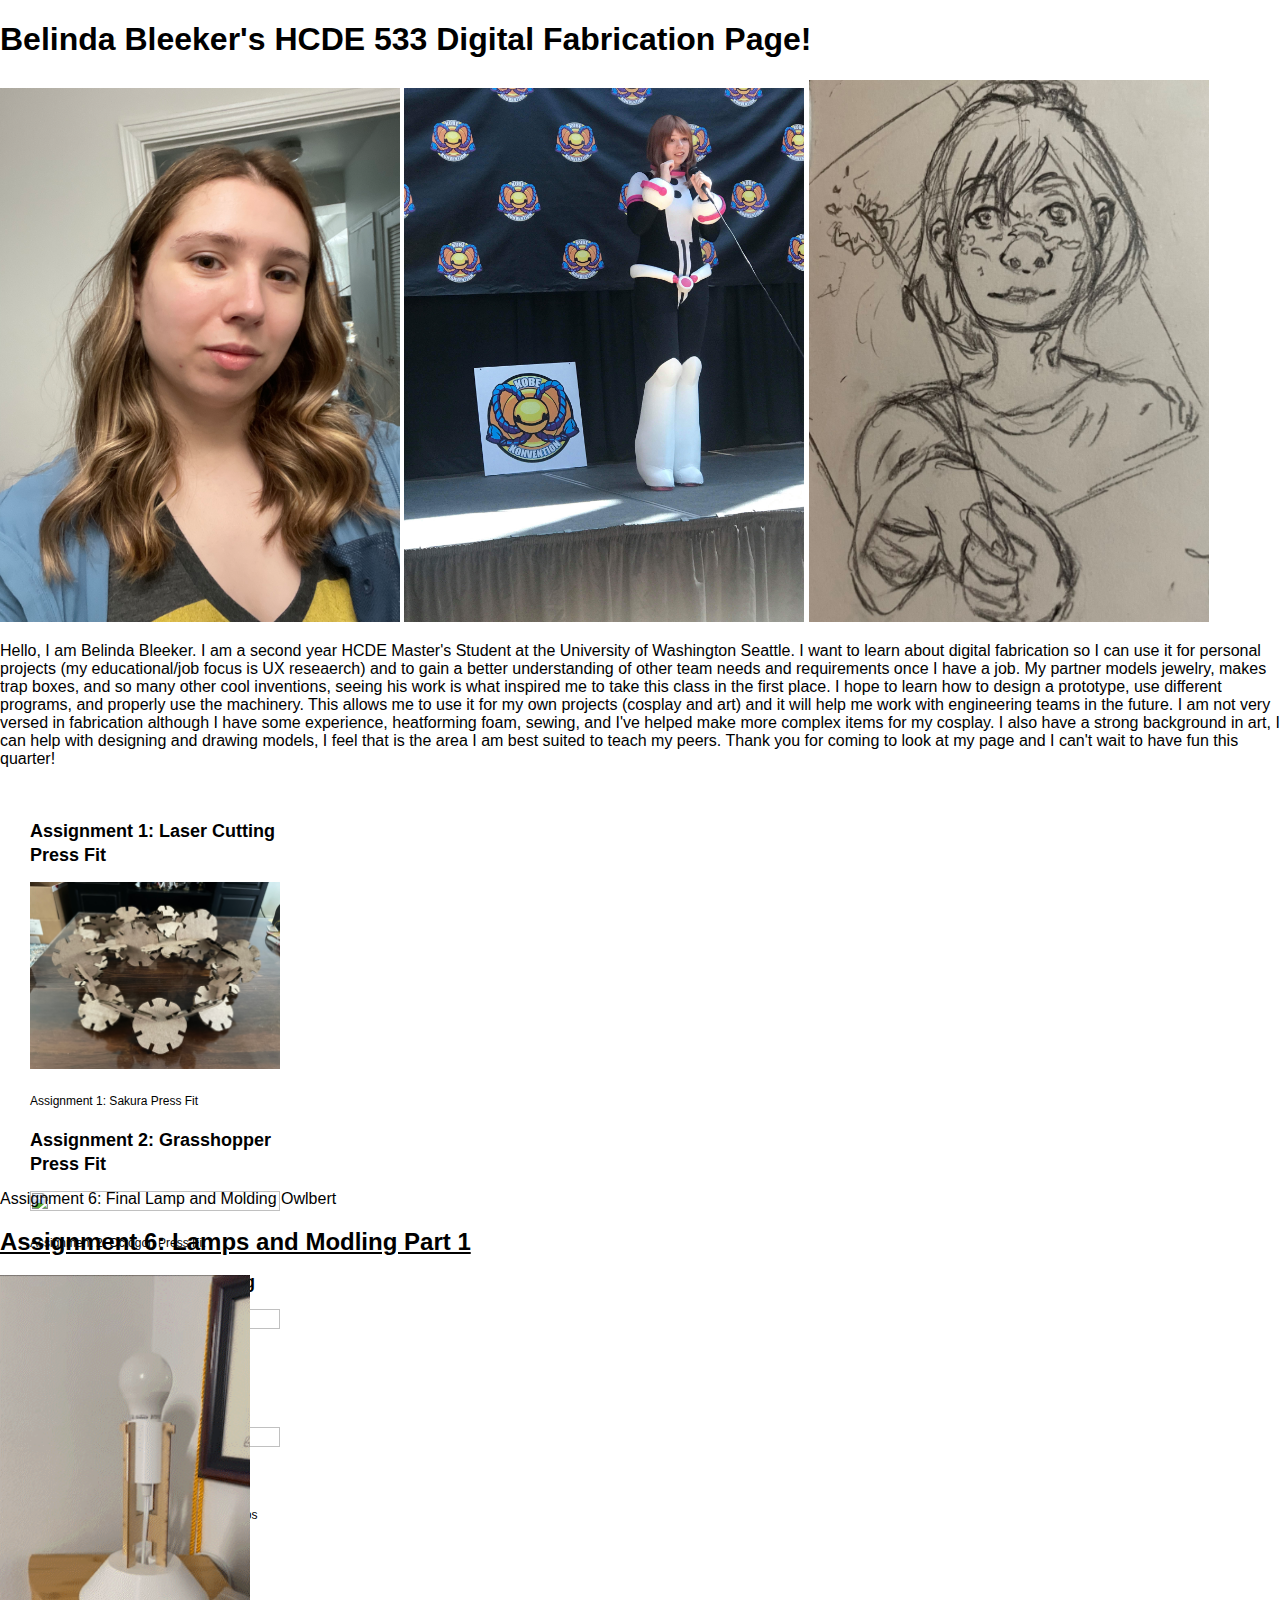
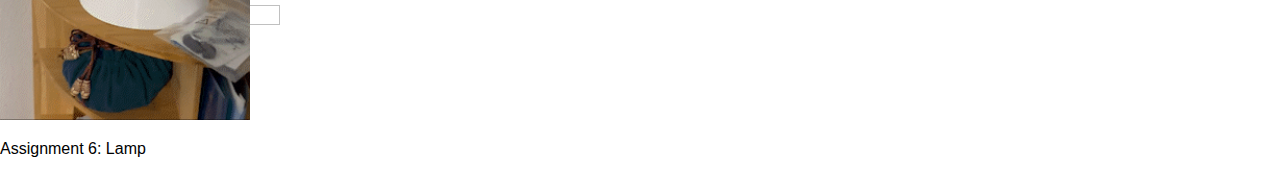
==== index.html @ 1d0bd5c2 "Update index.html" ====
<!DOCTYPE html> 
<html> 
    <head> 
        <meta charset="utf-8"> 
        <meta name="viewport" content="width=device-width, maximum-scale=1.0" />

        <title>Belinda Bleeker's HCDE 533 Digital Fabrication Page</title> 

        <link href="style.css" media="screen" rel="stylesheet" type="text/css" />

    </head>
	<body>

        <header>
            <h1>Belinda Bleeker's HCDE 533 Digital Fabrication Page!</h1>
	</header>
	<main>
            <p>
            <img src="Myself.jpg" width="400"> <img src="Ochako Competition.JPG" width="400"> <img src="Firework3.jpg" width="400">
            </p>
            <p>
            Hello, I am Belinda Bleeker. 
            I am a second year HCDE Master's Student at the University of Washington Seattle. 
            I want to learn about digital fabrication so I can use it for personal projects (my educational/job focus is UX reseaerch) and to gain a better understanding of other team needs and requirements once I have a job.
            My partner models jewelry, makes trap boxes, and so many other cool inventions, seeing his work is what inspired me to take this class in the first place.
            I hope to learn how to design a prototype, use different programs, and properly use the machinery. This allows me to use it for my own projects (cosplay and art) and it will help me work with engineering teams in the future.
            I am not very versed in fabrication although I have some experience, heatforming foam, sewing, and I've helped make more complex items for my cosplay.
            I also have a strong background in art, I can help with designing and drawing models, I feel that is the area I am best suited to teach my peers.
            Thank you for coming to look at my page and I can't wait to have fun this quarter!
            </p>
		
	    <div style="display:flex,felx-direction:row>

             <div class="assignments">

            <div class="assignment">
	
              <a href="assignment1.html"><h2>Assignment 1: Laser Cutting Press Fit</h2>
                  <img src="FinalPressfit.jpg" width="250"></a>
                <p>
		Assignment 1: Sakura Press Fit
                </p>
							  
 		<a href="assignment2.html"><h2>Assignment 2: Grasshopper Press Fit</h2>
                  <img src="GrasshopperFInal.jpg" width="250"></a>
                <p>
		Assignment 2: Octogon Press Fit
                </p>
							    
		<a href="assignment3.html"><h2>Assignment 3: 3D Printing</h2>
                   <img src="IMG_1328_AdobeExpress.gif" width="250"></a> 
                <p>
		Assignment 4: Ginkgo Bunny Box
                </p>
		<a href="assignment4.html"><h2>Assignment 4: N Mill Box</h2>
                   <img src="A4Final.jpg" width="250"></a> 
                <p>
		Assignment 4: Ginkgo Bunny Box
                </p>
		                <p>
		Assignment 5: Sunset Pendant and Lamps
                </p>
		<a href="assignment5.html"><h2>Assignment 5: Getting Meshy with Lamps</h2>
                   <img src="IMG_1453_AdobeExpress.gif" width="250"></a> 
                <p>
		Assignment 5: Sunset Pendant
                </p>
            </div>
			                <p>
		Assignment 6: Final Lamp and Molding Owlbert
                </p>
		<a href="assignment6.html"><h2>Assignment 6: Lamps and Modling Part 1</h2>
                   <img src="trim_A01E76BA-202B-404F-A1DE-73E88A15F049_AdobeExpress.gif" width="250"></a> 
                <p>
		Assignment 6: Lamp
		</p>
	</div>
    
	</main>
	</body>
</html>
---- style.css ----
html, body {
  padding: 0 0 0 0;
  margin: 0;
  font-family: 'helvetica', 'arial', 'sans';
}

h1,h2,h3,h4 {
  font-family: 'helvetica', 'arial', 'sans';
  }


a {
  color: #000;
}

img {
height:fit-content;
}

.header {
  background: #fff;
  color: #000;
  height: 500px;
  padding: 30px 30px 30px;
}

.header h1 {
  font-size: 50px;
  }

.assignments {
  display: flex;
  flex-align: row;
}

.assignment {
  font-size: 12px;
  line-height: 24px;
  font-family: 'helvetica', 'arial', 'sans';
  padding: 20px 20px 20px 30px;
  width: 250px;
  height: 350px;
}

.assignment a {
    color: #000;
    text-decoration: none;
}

.assignment a:hover {
  background: #F06;
  color: #F06;
  text-decoration: none;
}


.footer {
    width: 1100px;
    float: left;
    padding: 300px 0px 30px 30px;
}

.widebody {
    width: 800px;
    padding: 0px 30px 30px 30px;
}

.widebody a {
}

.widebody a:hover {
  background: #F06;
  color: #FFF;
  text-decoration: none;
}
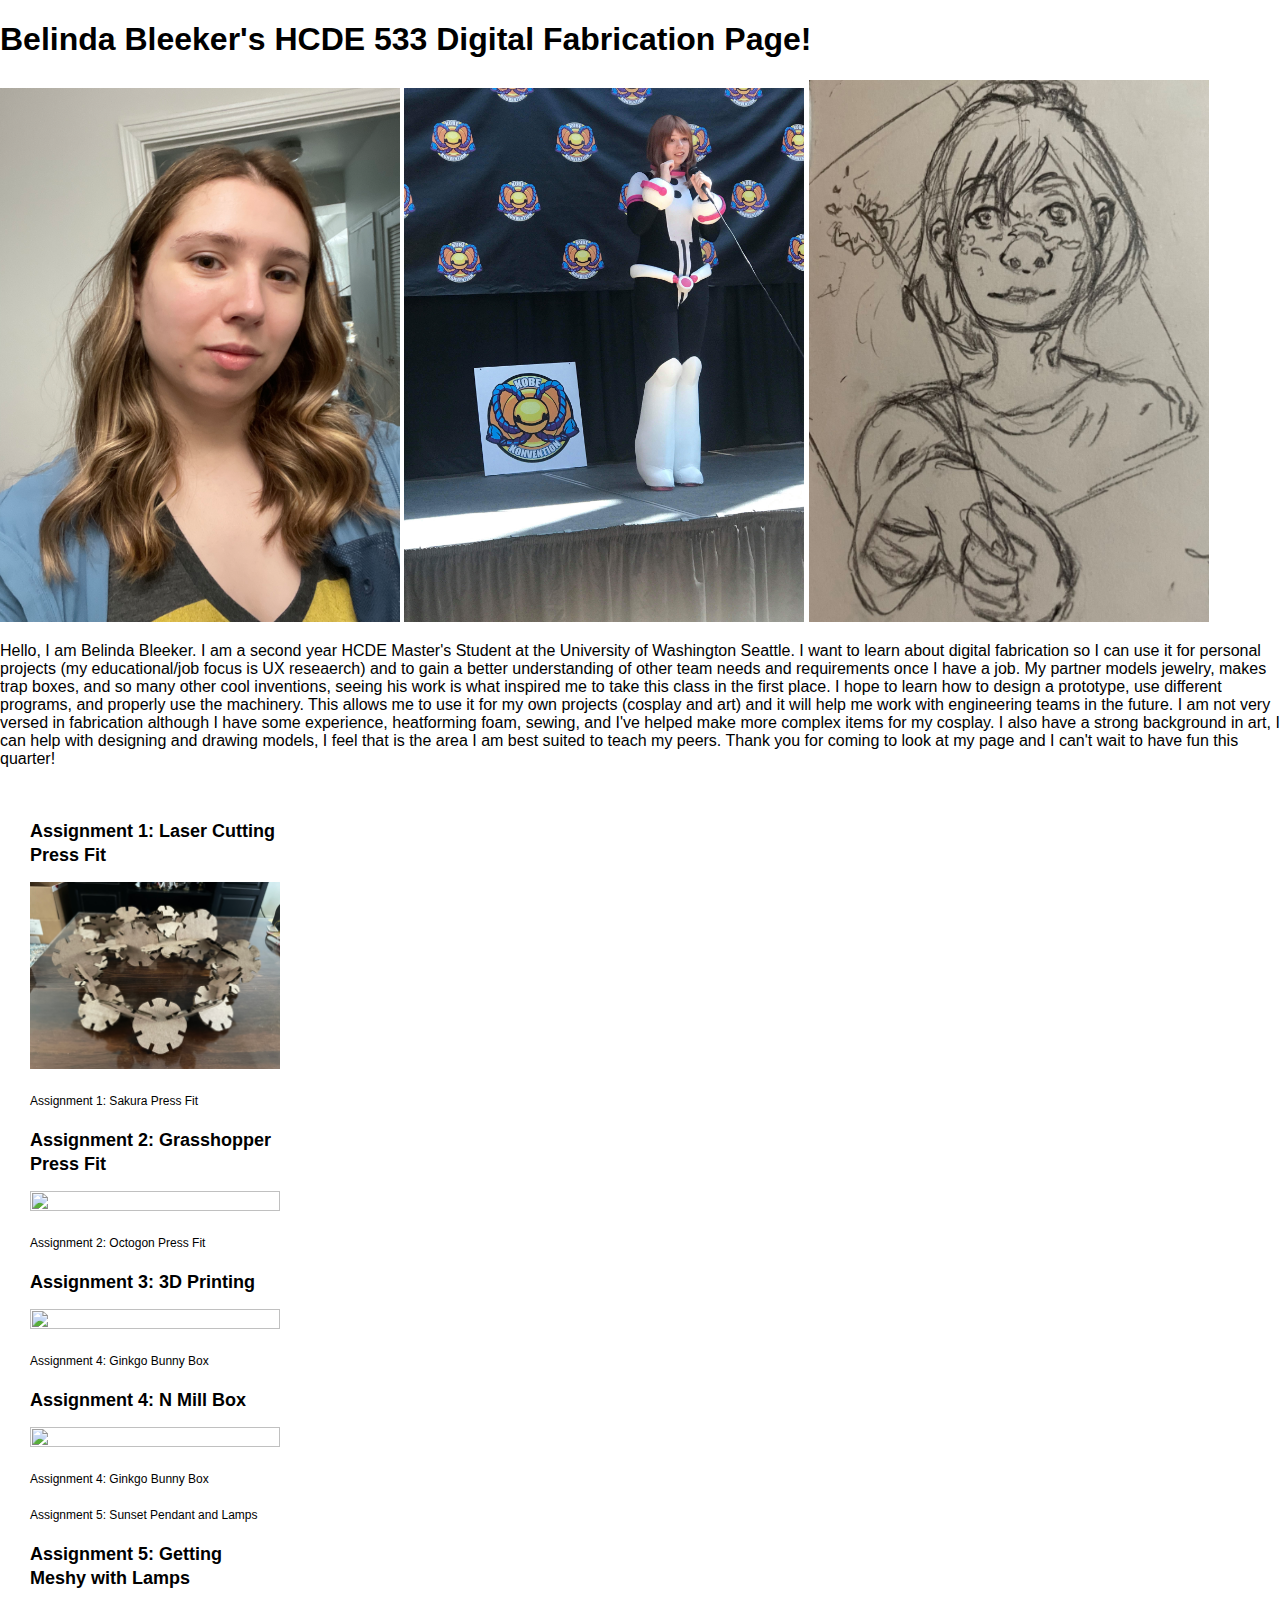
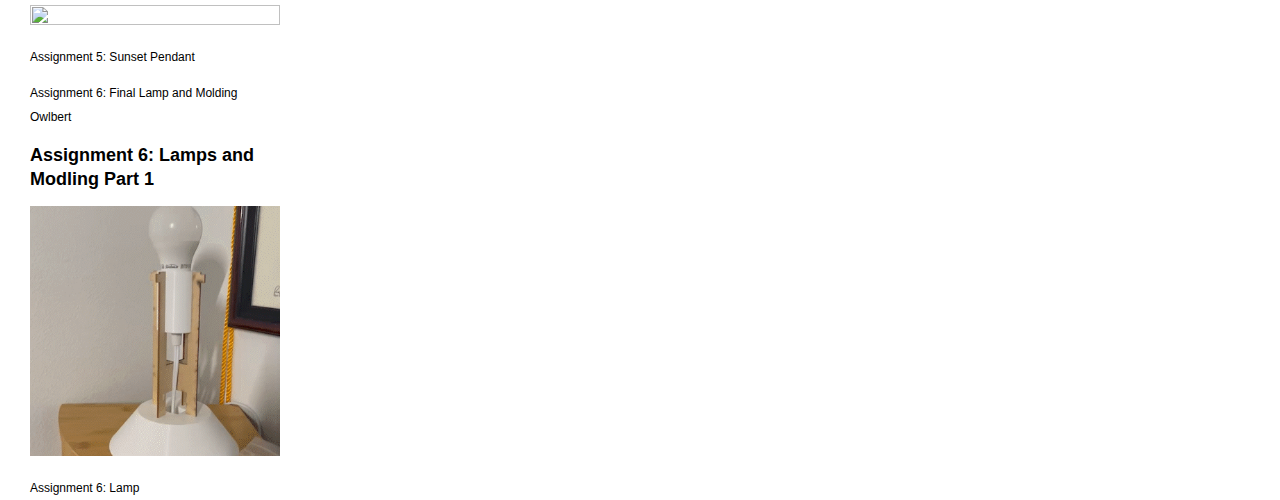
==== commit 14a44bde: "Update index.html" ====
--- a/index.html
+++ b/index.html
@@ -65,15 +65,15 @@
                 <p>
 		Assignment 5: Sunset Pendant
                 </p>
-            </div>
 			                <p>
 		Assignment 6: Final Lamp and Molding Owlbert
                 </p>
 		<a href="assignment6.html"><h2>Assignment 6: Lamps and Modling Part 1</h2>
-                   <img src="trim_A01E76BA-202B-404F-A1DE-73E88A15F049_AdobeExpress.gif" width="250"></a> 
+                   <img src="trim_A01E76BA-202B-404F-A1DE-73E88A15F049_AdobeExpress (1).gif" width="250"></a> 
                 <p>
 		Assignment 6: Lamp
 		</p>
+									    
 	</div>
     
 	</main>
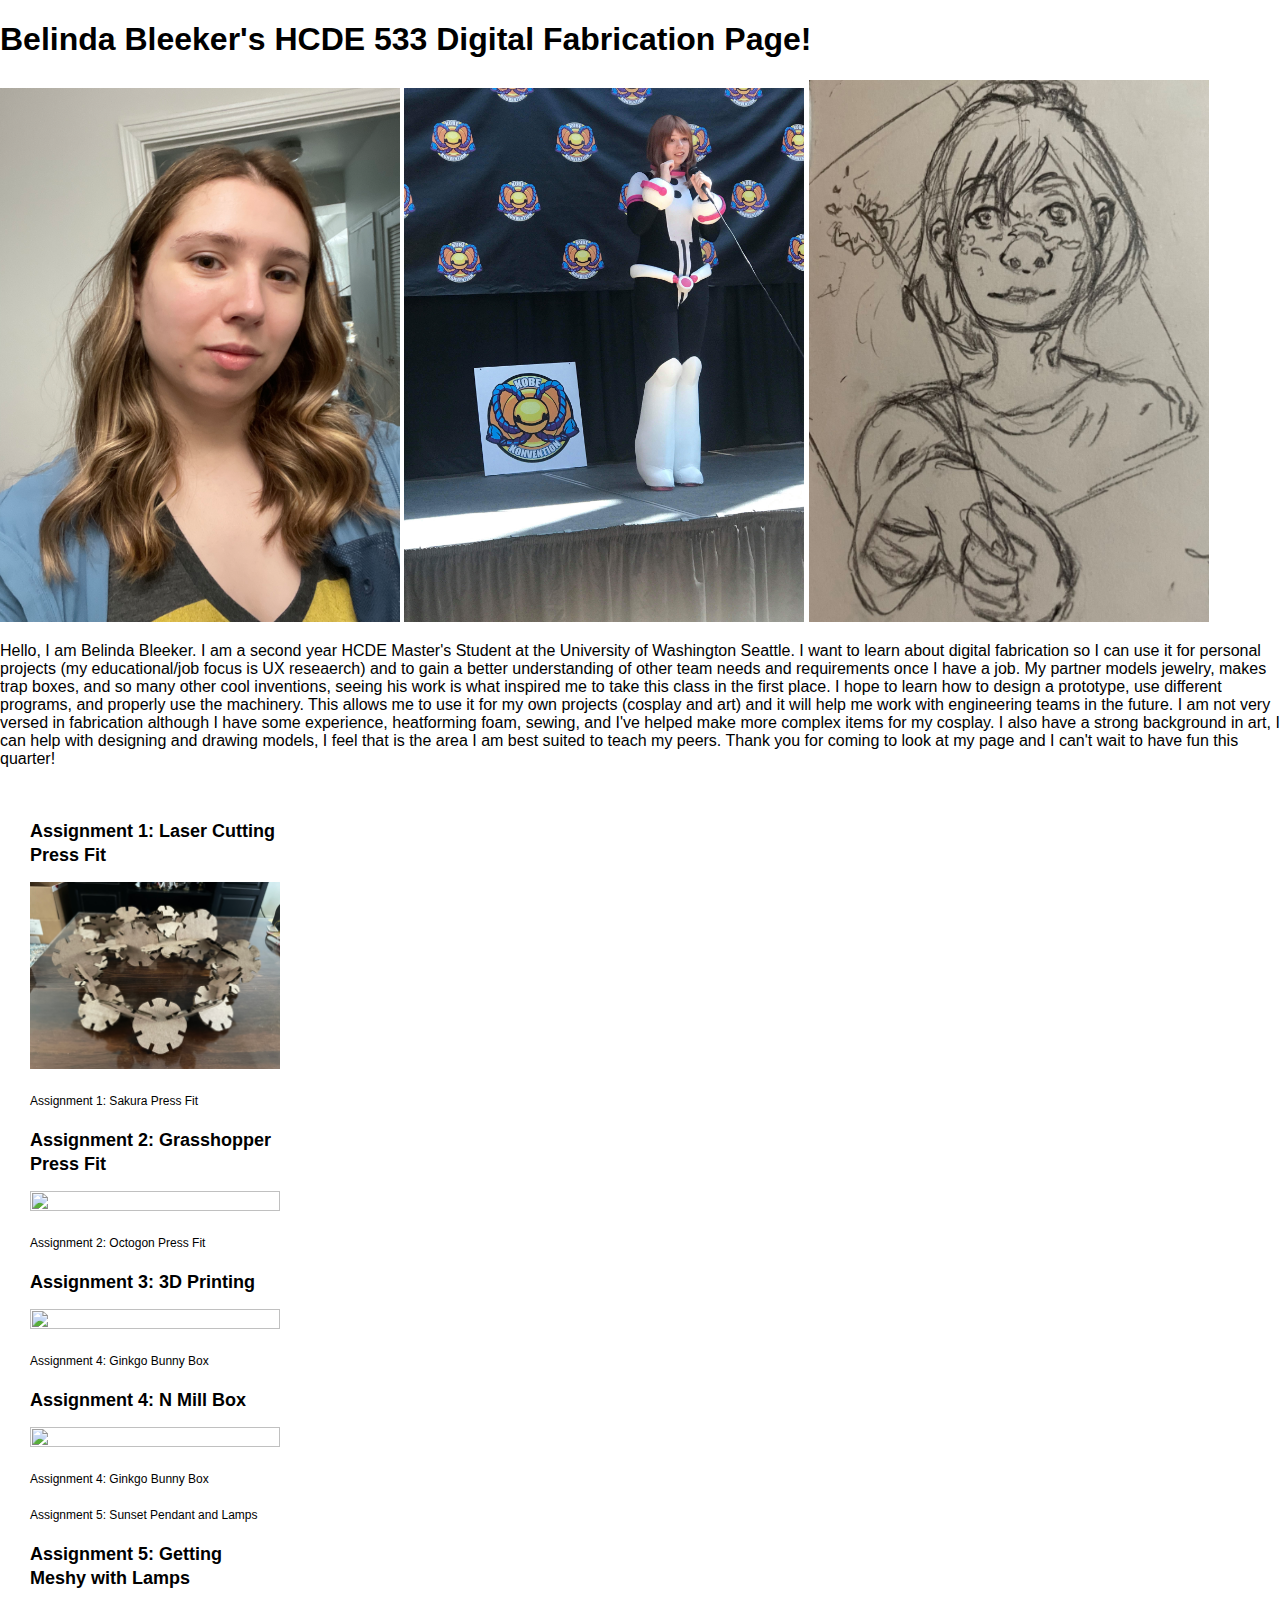
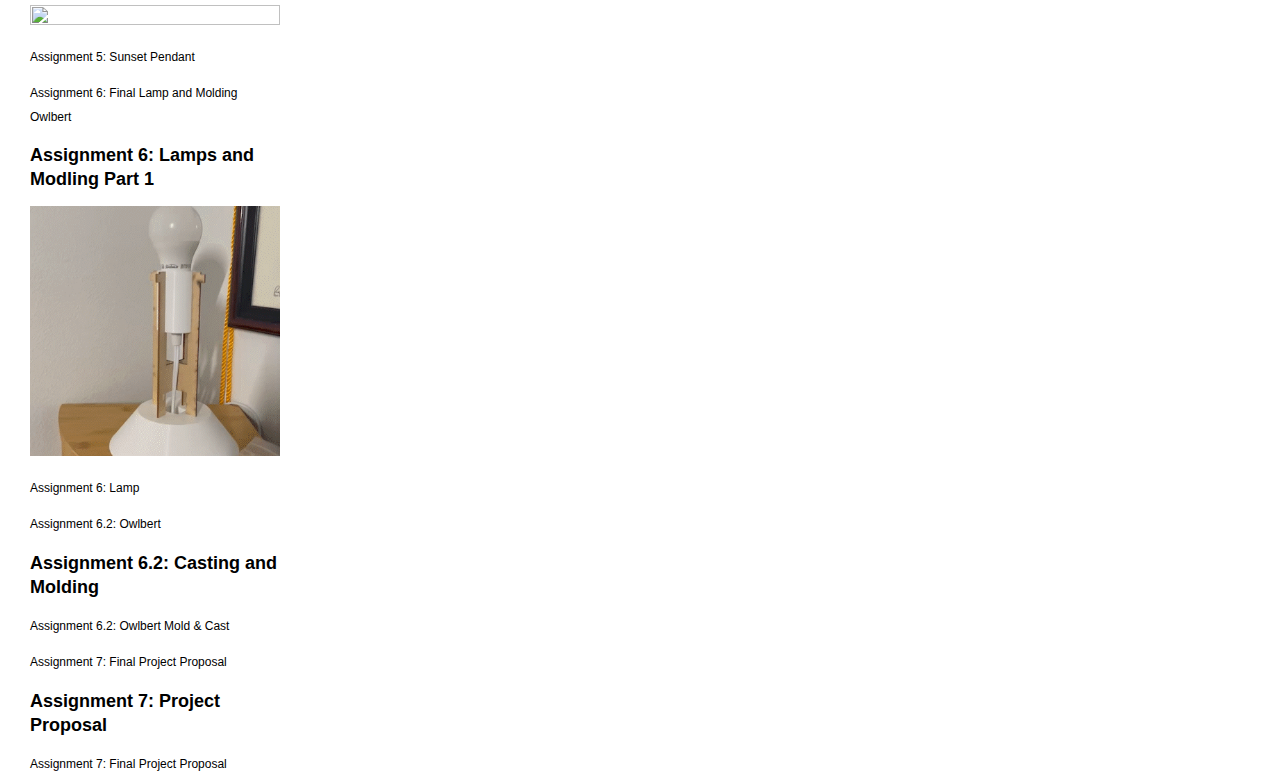
==== commit ff3d44ea: "Update index.html" ====
--- a/index.html
+++ b/index.html
@@ -73,7 +73,21 @@
                 <p>
 		Assignment 6: Lamp
 		</p>
-									    
+		<p>
+		Assignment 6.2: Owlbert
+                </p>
+		<a href="assignment6.2.html"><h2>Assignment 6.2: Casting and Molding </h2>
+<!--                    <img src="trim_A01E76BA-202B-404F-A1DE-73E88A15F049_AdobeExpress (1).gif" width="250"></a>  -->
+                <p>
+		Assignment 6.2: Owlbert Mold & Cast
+		</p>
+		<p>
+		Assignment 7: Final Project Proposal
+                </p>
+		<a href="assignment7.html"><h2>Assignment 7: Project Proposal</h2>
+                <p>
+		Assignment 7: Final Project Proposal 
+		</p>			    
 	</div>
     
 	</main>
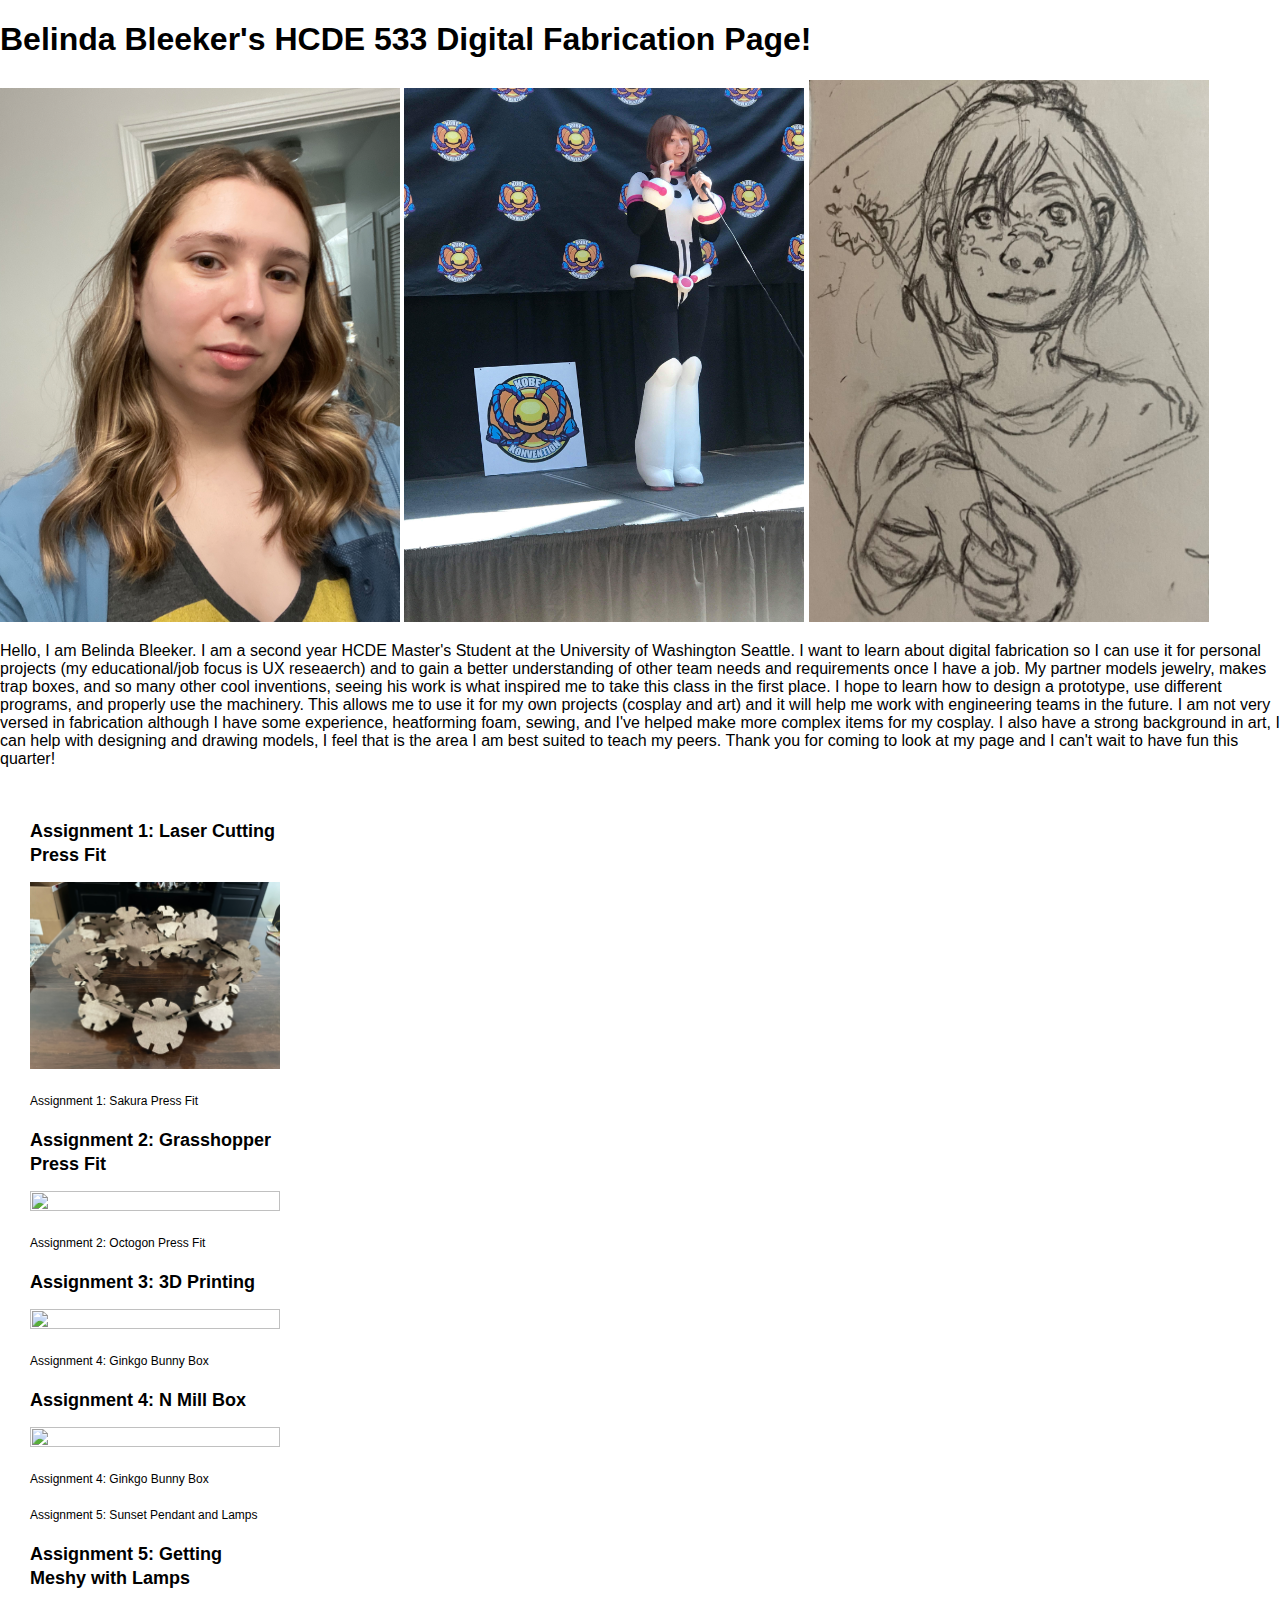
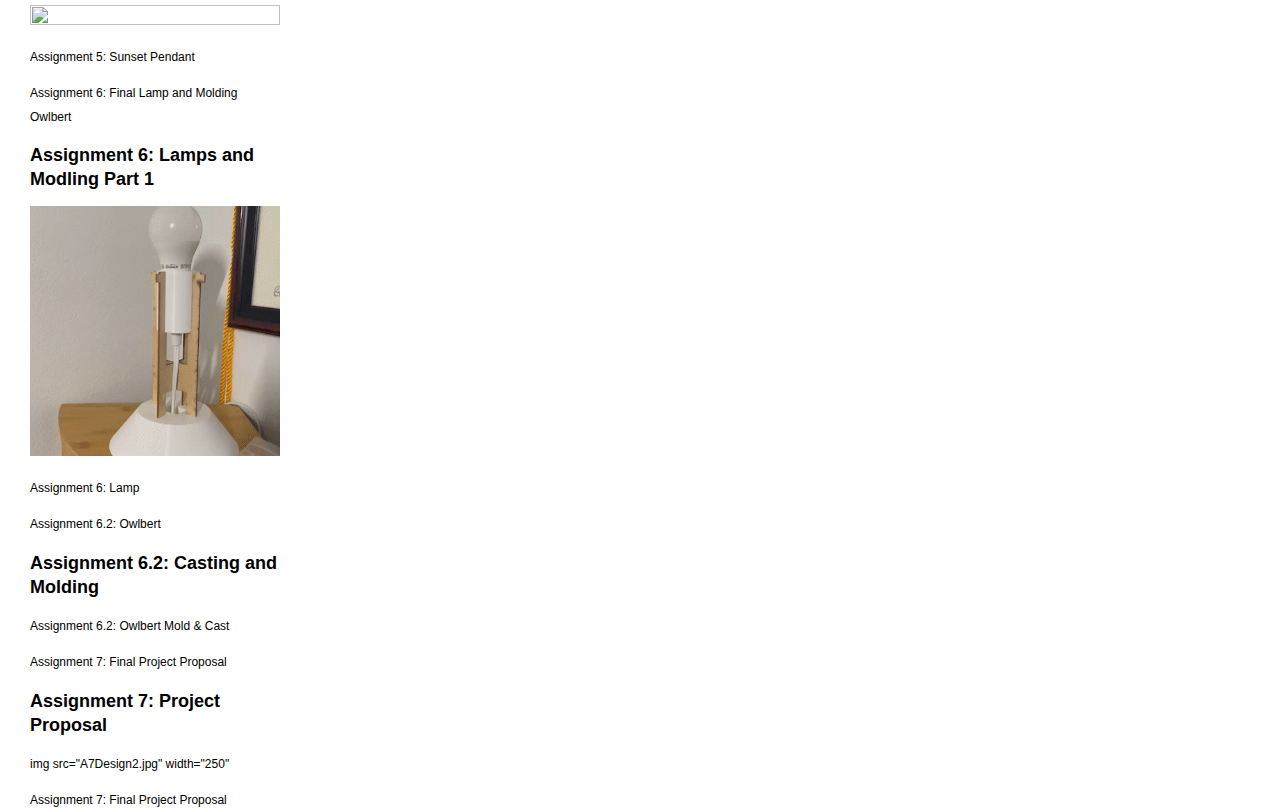
==== commit 25893db9: "Update index.html" ====
--- a/index.html
+++ b/index.html
@@ -85,6 +85,7 @@
 		Assignment 7: Final Project Proposal
                 </p>
 		<a href="assignment7.html"><h2>Assignment 7: Project Proposal</h2>
+			img src="A7Design2.jpg" width="250"
                 <p>
 		Assignment 7: Final Project Proposal 
 		</p>			    
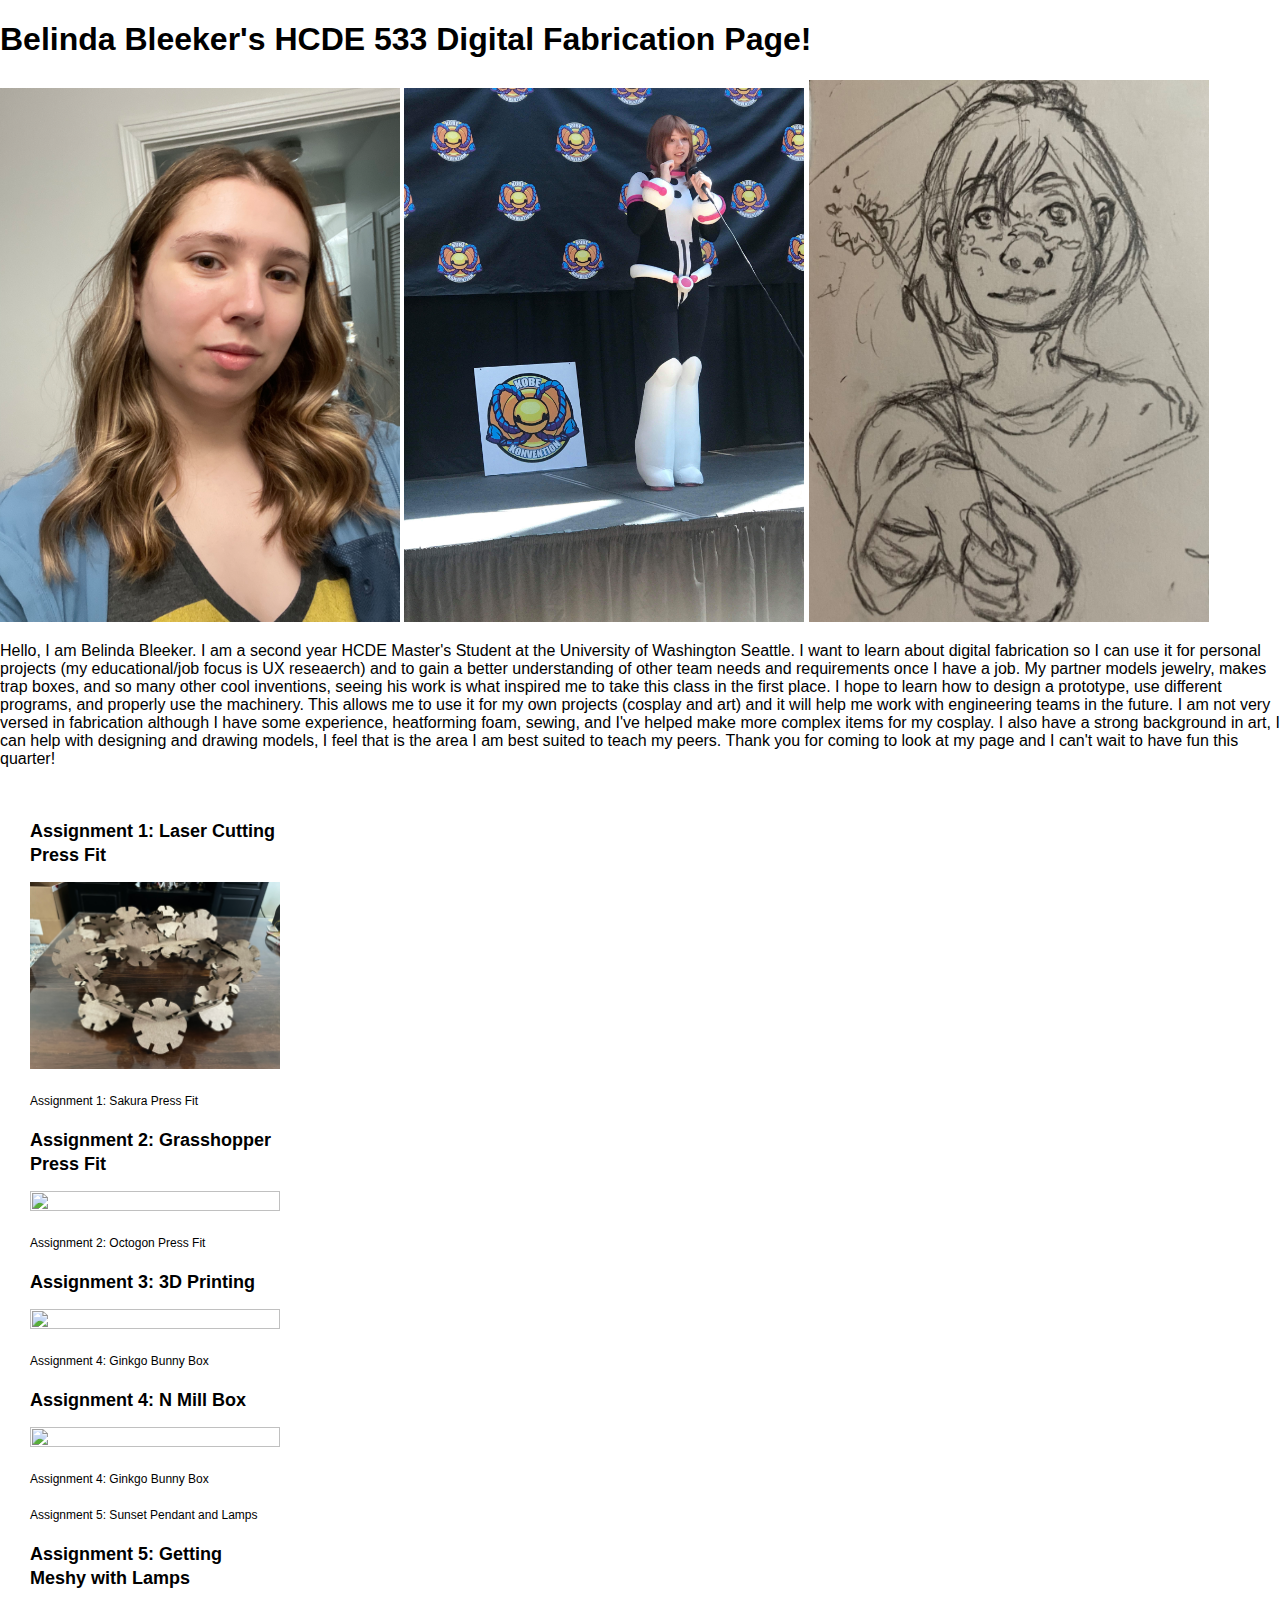
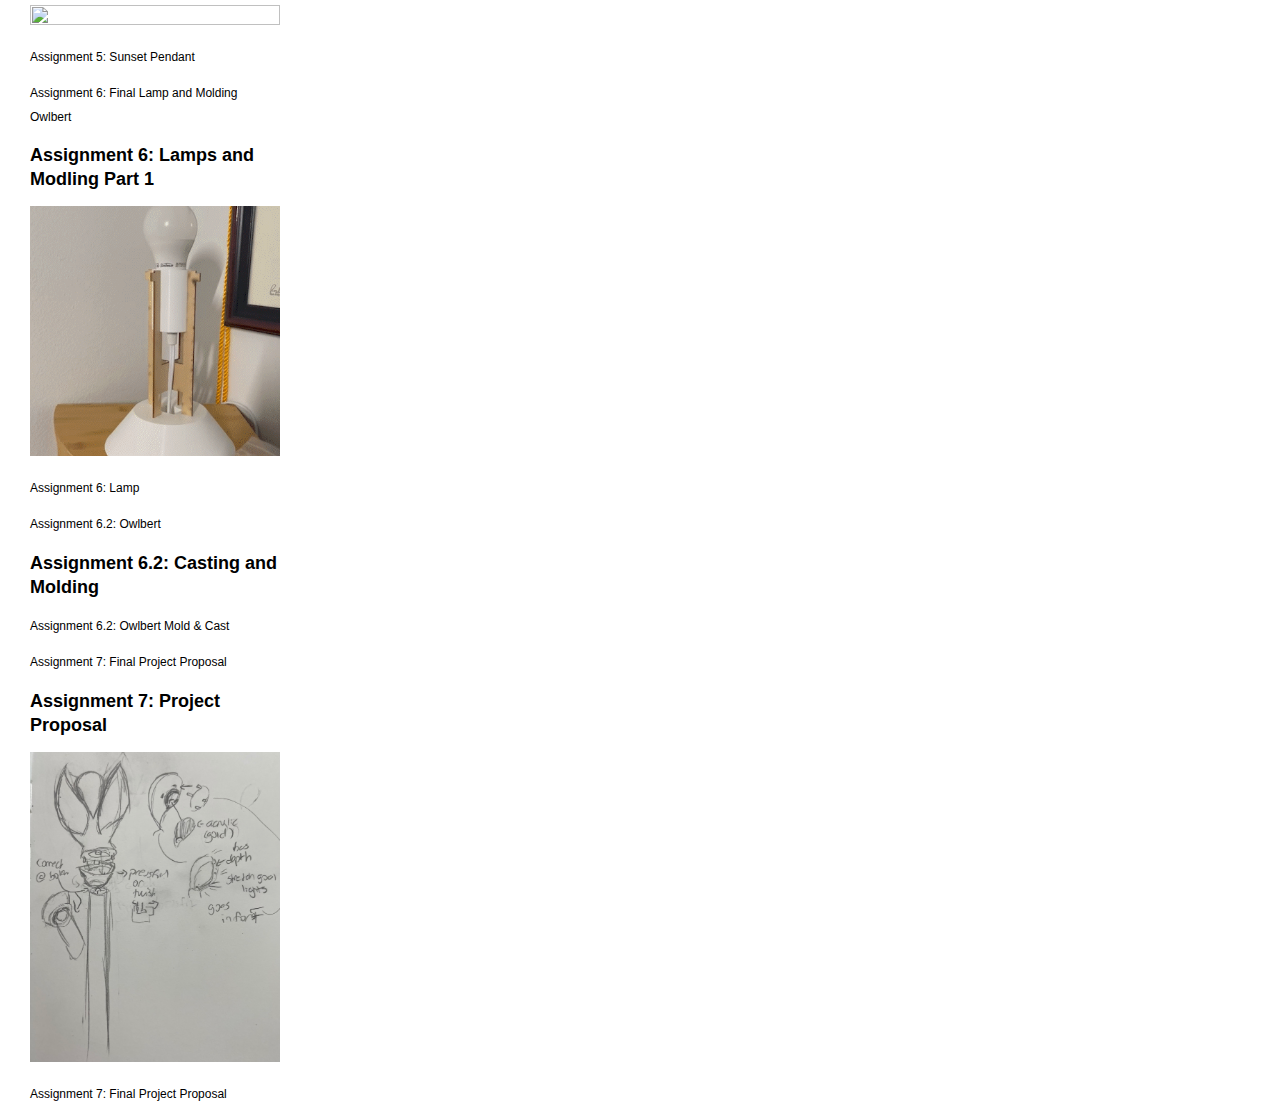
==== commit 5e8bd8a1: "Update index.html" ====
--- a/index.html
+++ b/index.html
@@ -85,7 +85,7 @@
 		Assignment 7: Final Project Proposal
                 </p>
 		<a href="assignment7.html"><h2>Assignment 7: Project Proposal</h2>
-			img src="A7Design2.jpg" width="250"
+			<img src="A7Design2.jpg" width="250"></a>
                 <p>
 		Assignment 7: Final Project Proposal 
 		</p>			    
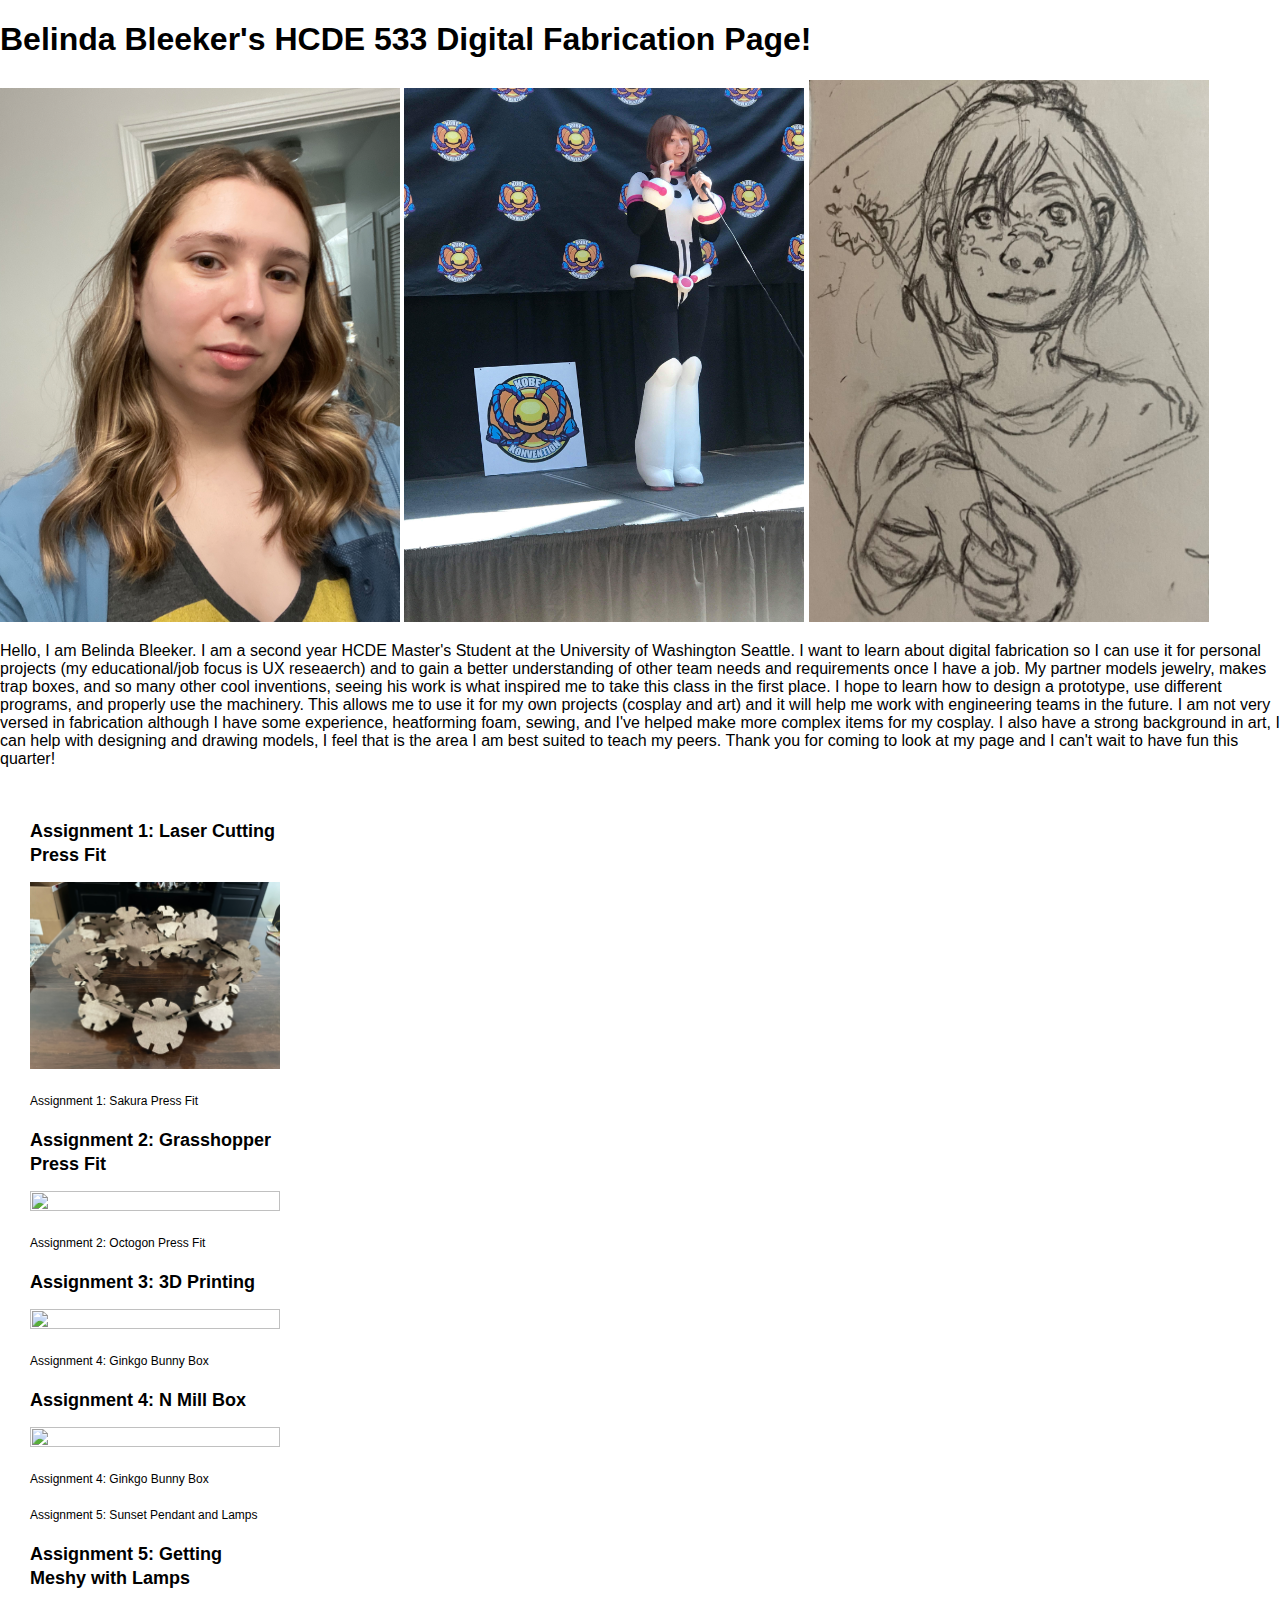
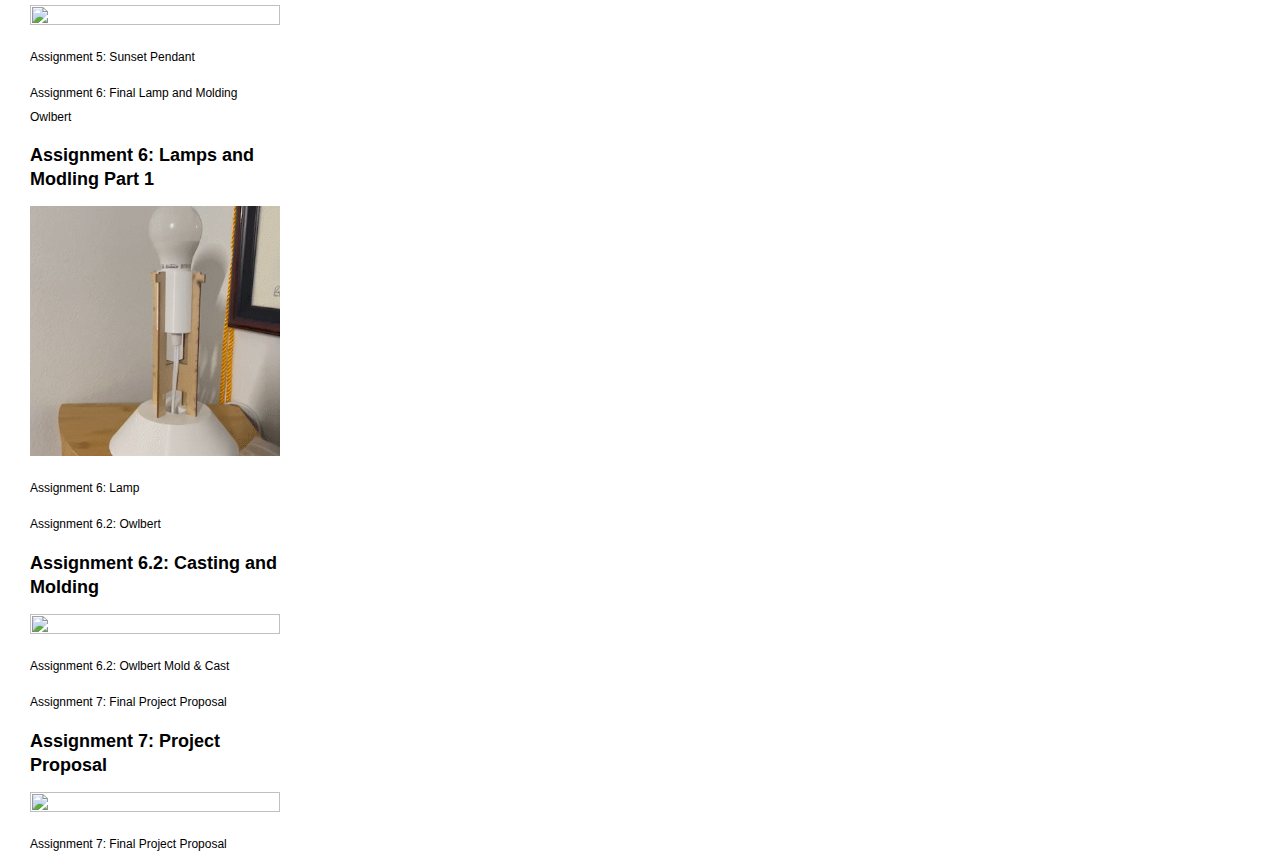
==== commit f081112e: "Update index.html" ====
--- a/index.html
+++ b/index.html
@@ -77,7 +77,7 @@
 		Assignment 6.2: Owlbert
                 </p>
 		<a href="assignment6.2.html"><h2>Assignment 6.2: Casting and Molding </h2>
-<!--                    <img src="trim_A01E76BA-202B-404F-A1DE-73E88A15F049_AdobeExpress (1).gif" width="250"></a>  -->
+                   <img src="A7OwlbertFinal.jpg" width="250"></a>
                 <p>
 		Assignment 6.2: Owlbert Mold & Cast
 		</p>
@@ -85,7 +85,7 @@
 		Assignment 7: Final Project Proposal
                 </p>
 		<a href="assignment7.html"><h2>Assignment 7: Project Proposal</h2>
-			<img src="A7Design2.jpg" width="250"></a>
+			<img src="A8Design.jpg" width="250"></a>
                 <p>
 		Assignment 7: Final Project Proposal 
 		</p>			    
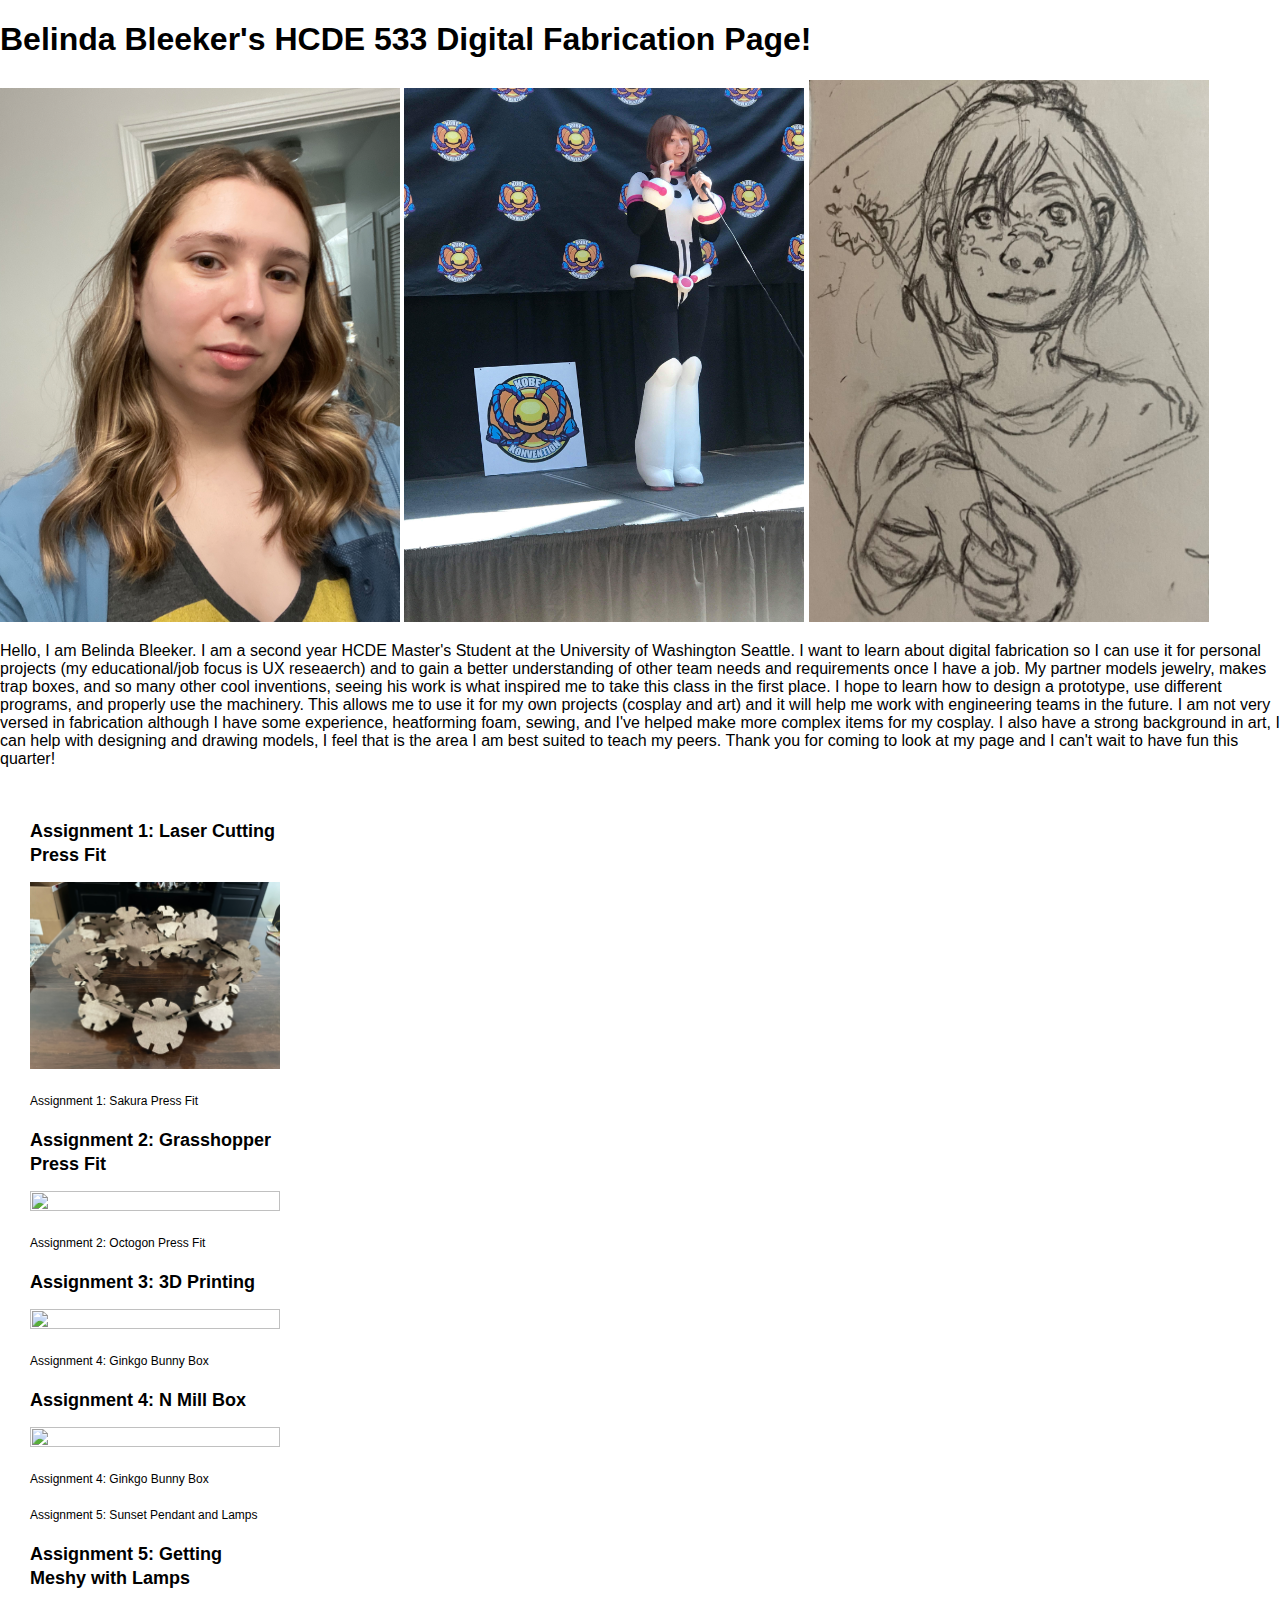
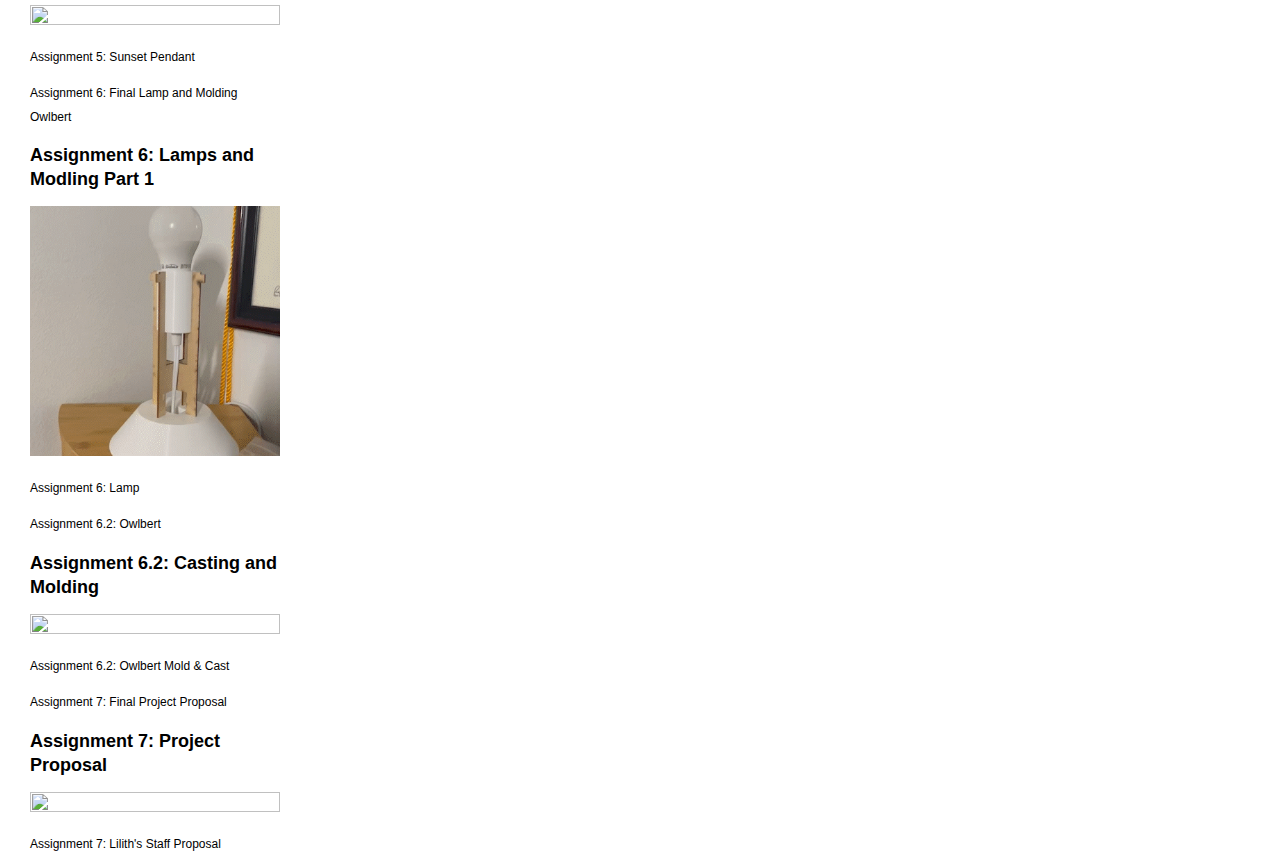
==== commit bcdbc9d1: "Update index.html" ====
--- a/index.html
+++ b/index.html
@@ -87,7 +87,7 @@
 		<a href="assignment7.html"><h2>Assignment 7: Project Proposal</h2>
 			<img src="A8Design.jpg" width="250"></a>
                 <p>
-		Assignment 7: Final Project Proposal 
+		Assignment 7: Lilith's Staff Proposal 
 		</p>			    
 	</div>
     
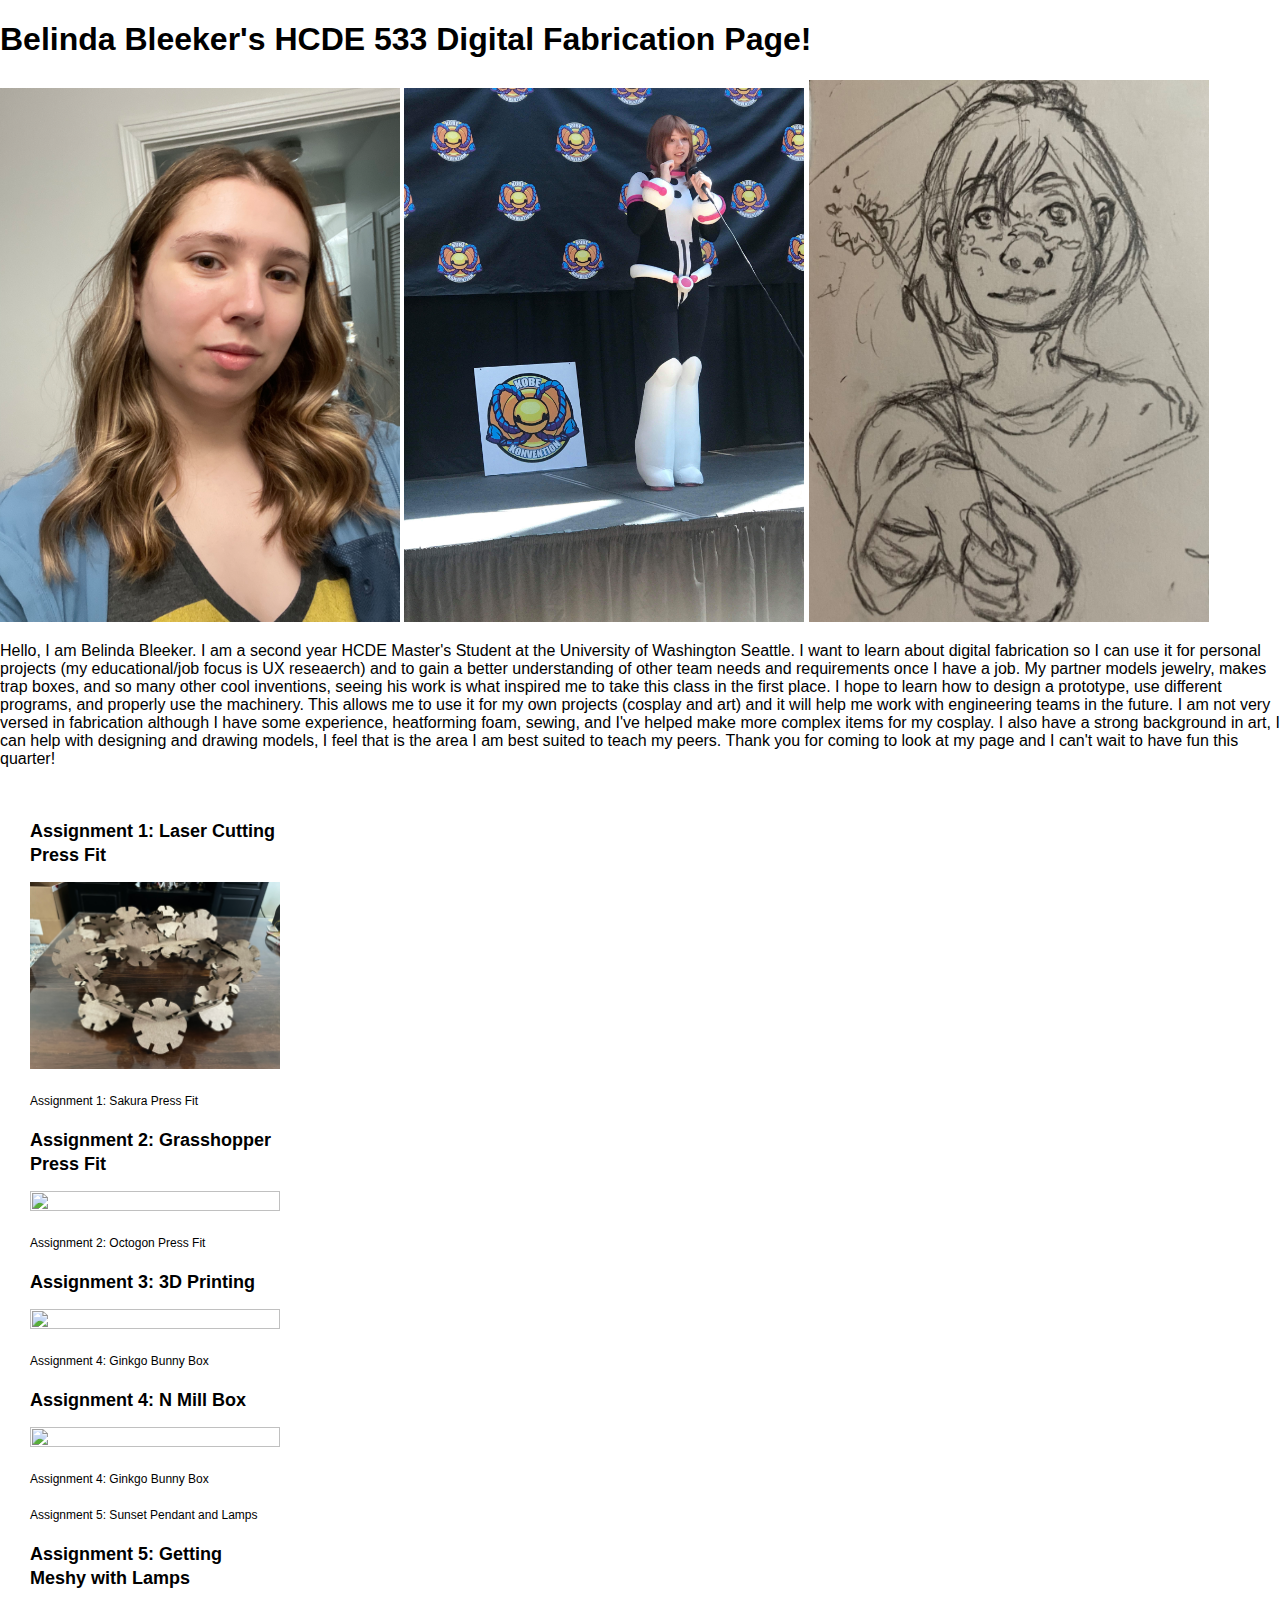
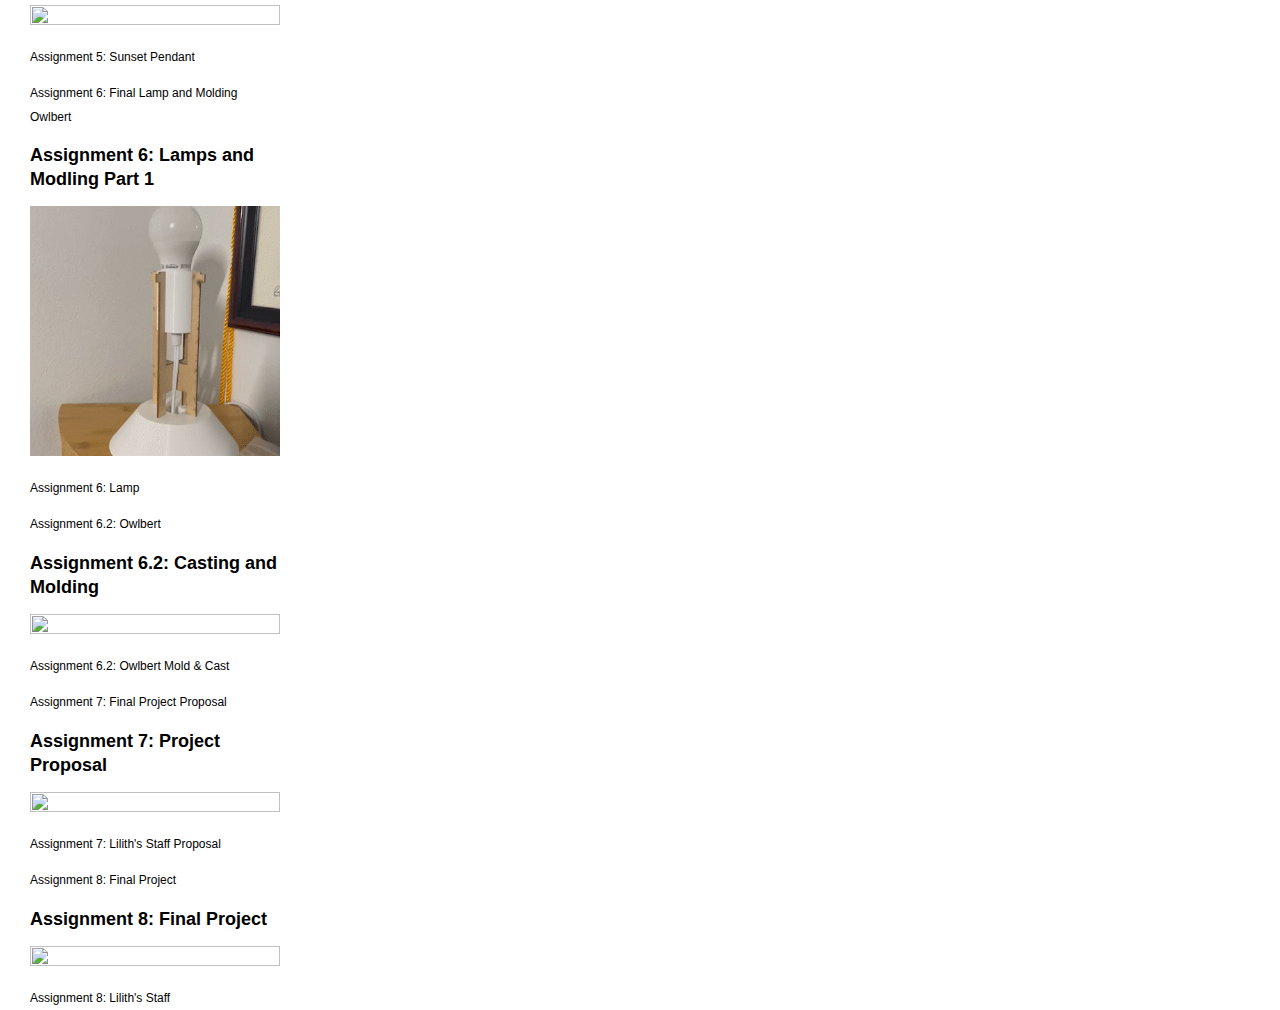
==== commit b85f8226: "Update index.html" ====
--- a/index.html
+++ b/index.html
@@ -88,7 +88,14 @@
 			<img src="A8Design.jpg" width="250"></a>
                 <p>
 		Assignment 7: Lilith's Staff Proposal 
-		</p>			    
+		</p>		
+		Assignment 8: Final Project
+                </p>
+		<a href="assignment8.html"><h2>Assignment 8: Final Project</h2>
+		<img src="trim_EFB5CAAC-00BA-4AE7-AC9F-3496D764C6AD_AdobeExpress.gif" width="250"></a>
+                <p>
+		Assignment 8: Lilith's Staff
+		</p>
 	</div>
     
 	</main>
